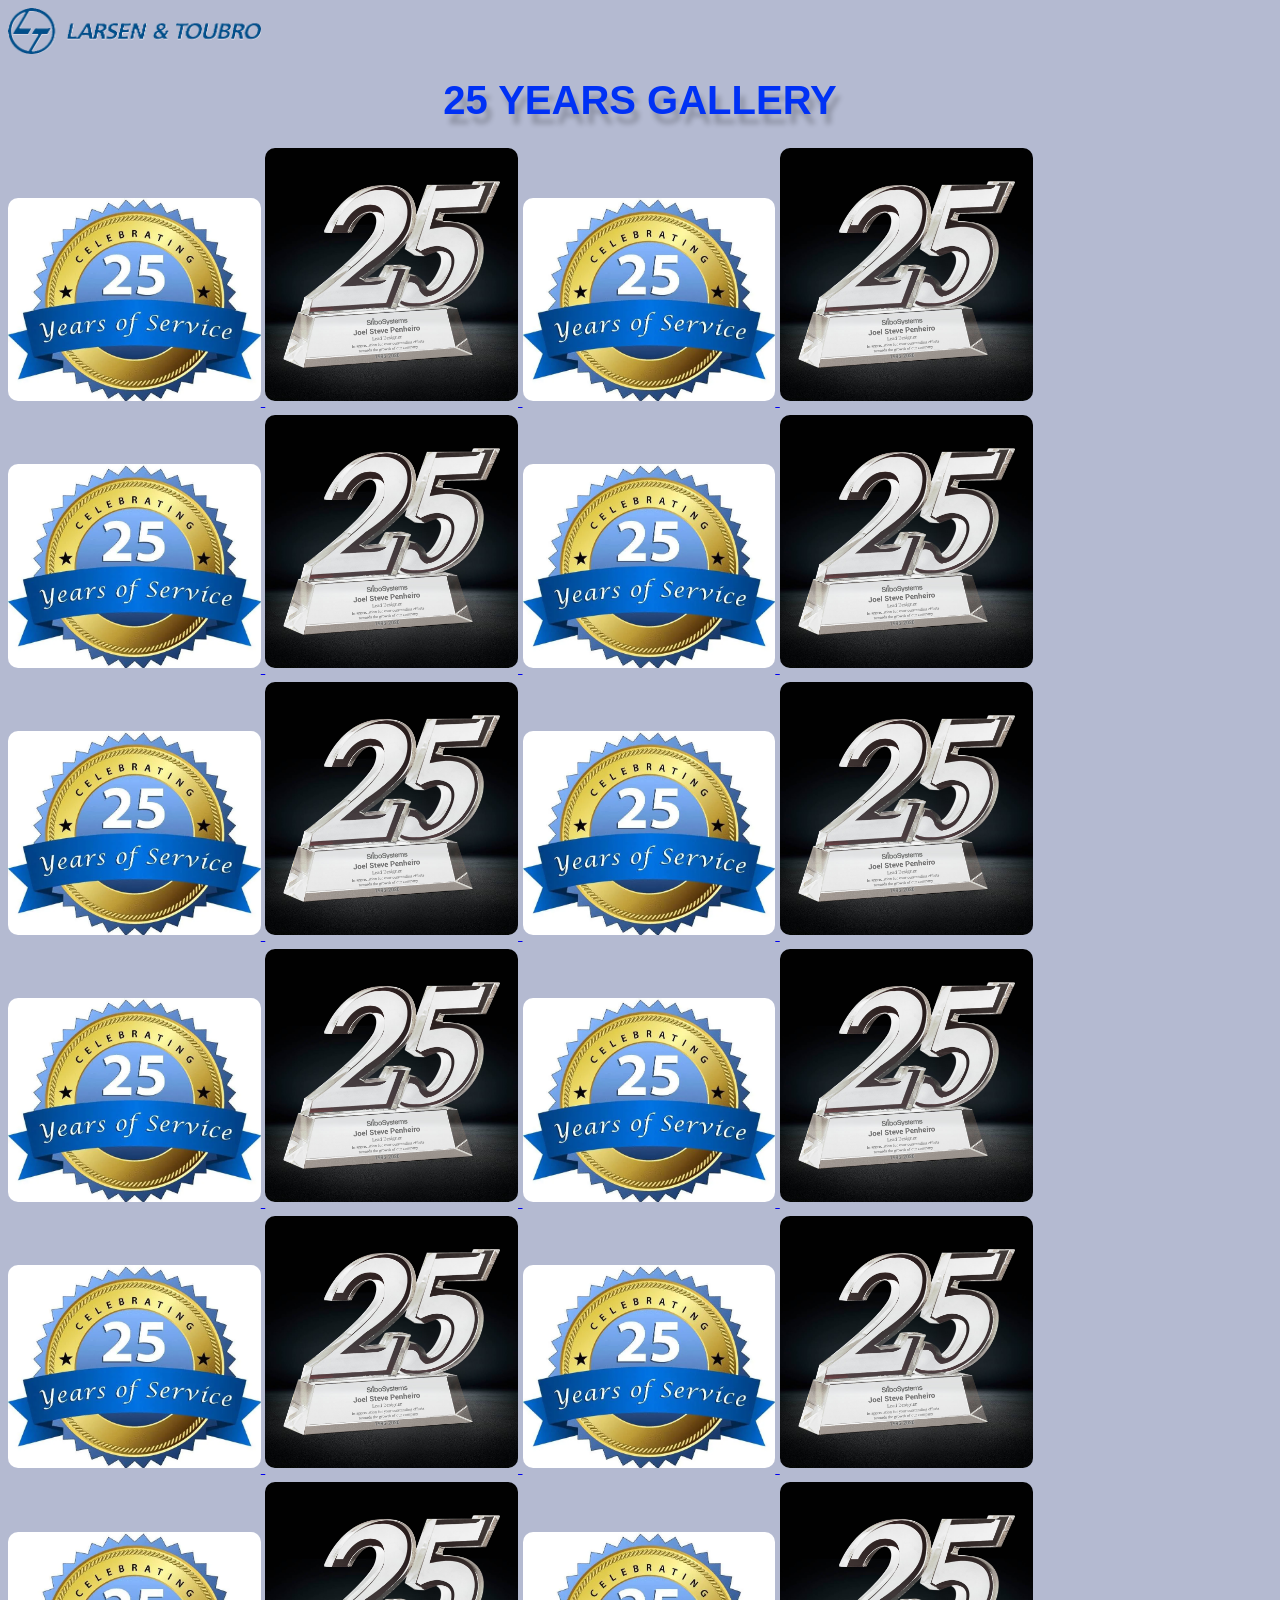
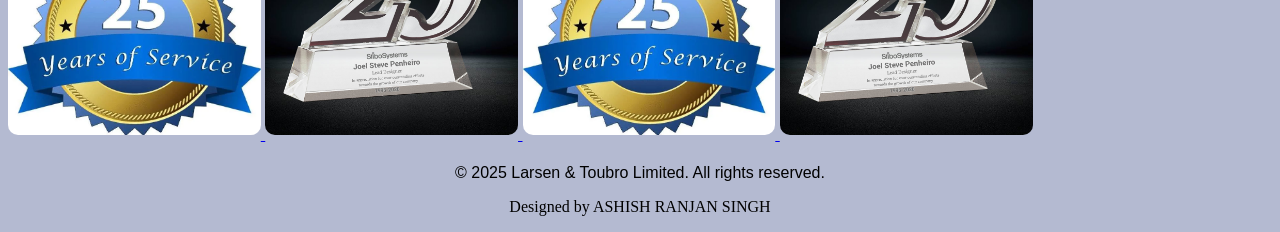
==== 25yrs.html @ c95ac017 "first commit" ====
<!DOCTYPE html>
<html lang="en">

<head>
    <meta charset="UTF-8">
    <meta name="viewport" content="width=device-width, initial-scale=1.0">
    <link rel="shortcut icon" href="L&T.png" type="image/x-icon">
    <link rel="stylesheet" href="25yrstyle.css">
    <title>25 Years Celebration</title>
</head>

<body>
    <div class="container">
        <img src="download (7).png" alt="Larsen & Toubro Logo" style="margin: 0 auto;">
        <center>
            <h1>25 Years Gallery</h1>
        </center>
    </div>
    <div class="img-container">
        <a href="25yrs service tag.webp" target="_blank">
            <img src="25yrs service tag.webp" alt="" width="20%">
        </a>
        <a href="crystal-25-years-of-service-award.jpg" target="_blank">
            <img src="crystal-25-years-of-service-award.jpg" alt="" width="20%">
        </a>
        <a href="25yrs service tag.webp" target="_blank">
            <img src="25yrs service tag.webp" alt="" width="20%">
        </a>
        <a href="crystal-25-years-of-service-award.jpg" target="_blank">
            <img src="crystal-25-years-of-service-award.jpg" alt="" width="20%">
        </a>
        <a href="25yrs service tag.webp" target="_blank">
            <img src="25yrs service tag.webp" alt="" width="20%">
        </a>
        <a href="crystal-25-years-of-service-award.jpg" target="_blank">
            <img src="crystal-25-years-of-service-award.jpg" alt="" width="20%">
        </a>
        <a href="25yrs service tag.webp" target="_blank">
            <img src="25yrs service tag.webp" alt="" width="20%">
        </a>
        <a href="crystal-25-years-of-service-award.jpg" target="_blank">
            <img src="crystal-25-years-of-service-award.jpg" alt="" width="20%">
        </a>
        <a href="25yrs service tag.webp" target="_blank">
            <img src="25yrs service tag.webp" alt="" width="20%">
        </a>
        <a href="crystal-25-years-of-service-award.jpg" target="_blank">
            <img src="crystal-25-years-of-service-award.jpg" alt="" width="20%">
        </a>
        <a href="25yrs service tag.webp" target="_blank">
            <img src="25yrs service tag.webp" alt="" width="20%">
        </a>
        <a href="crystal-25-years-of-service-award.jpg" target="_blank">
            <img src="crystal-25-years-of-service-award.jpg" alt="" width="20%">
        </a>
        <a href="25yrs service tag.webp" target="_blank">
            <img src="25yrs service tag.webp" alt="" width="20%">
        </a>
        <a href="crystal-25-years-of-service-award.jpg" target="_blank">
            <img src="crystal-25-years-of-service-award.jpg" alt="" width="20%">
        </a>
        <a href="25yrs service tag.webp" target="_blank">
            <img src="25yrs service tag.webp" alt="" width="20%">
        </a>
        <a href="crystal-25-years-of-service-award.jpg" target="_blank">
            <img src="crystal-25-years-of-service-award.jpg" alt="" width="20%">
        </a>
        <a href="25yrs service tag.webp" target="_blank">
            <img src="25yrs service tag.webp" alt="" width="20%">
        </a>
        <a href="crystal-25-years-of-service-award.jpg" target="_blank">
            <img src="crystal-25-years-of-service-award.jpg" alt="" width="20%">
        </a>
        <a href="25yrs service tag.webp" target="_blank">
            <img src="25yrs service tag.webp" alt="" width="20%">
        </a>
        <a href="crystal-25-years-of-service-award.jpg" target="_blank">
            <img src="crystal-25-years-of-service-award.jpg" alt="" width="20%">
        </a>
        <a href="25yrs service tag.webp" target="_blank">
            <img src="25yrs service tag.webp" alt="" width="20%">
        </a>
        <a href="crystal-25-years-of-service-award.jpg" target="_blank">
            <img src="crystal-25-years-of-service-award.jpg" alt="" width="20%">
        </a>
        <a href="25yrs service tag.webp" target="_blank">
            <img src="25yrs service tag.webp" alt="" width="20%">
        </a>
        <a href="crystal-25-years-of-service-award.jpg" target="_blank">
            <img src="crystal-25-years-of-service-award.jpg" alt="" width="20%">
        </a>


    </div>

    <div class="footer" style="text-align: center; margin-top: 20px;">
        <p>&copy; 2025 Larsen & Toubro Limited. All rights reserved.</p>
        <p style="font-family: cursive;">Designed by ASHISH RANJAN SINGH</p>
    </div>

</body>

</html>
---- 25yrstyle.css ----
h1 {
    text-align: center;
    color: rgb(0, 49, 245);
    font-family: 'Gill Sans', 'Gill Sans MT', Calibri, 'Trebuchet MS', sans-serif;
    text-transform: uppercase;
    font-size: 2.5em;
    margin-top: 20px;
    margin-bottom: 20px;
    text-shadow: 5px 10px 5px rgba(0, 0, 0, 0.2);

}

img {
    margin: 5px auto;
    object-fit: cover;
    height: auto;
    width: 20%;
    border-radius: 10px;
    transition: transform 0.3s ease;
}

body {
    background-color: #b4bad1;
    font-family: Arial, sans-serif;
}
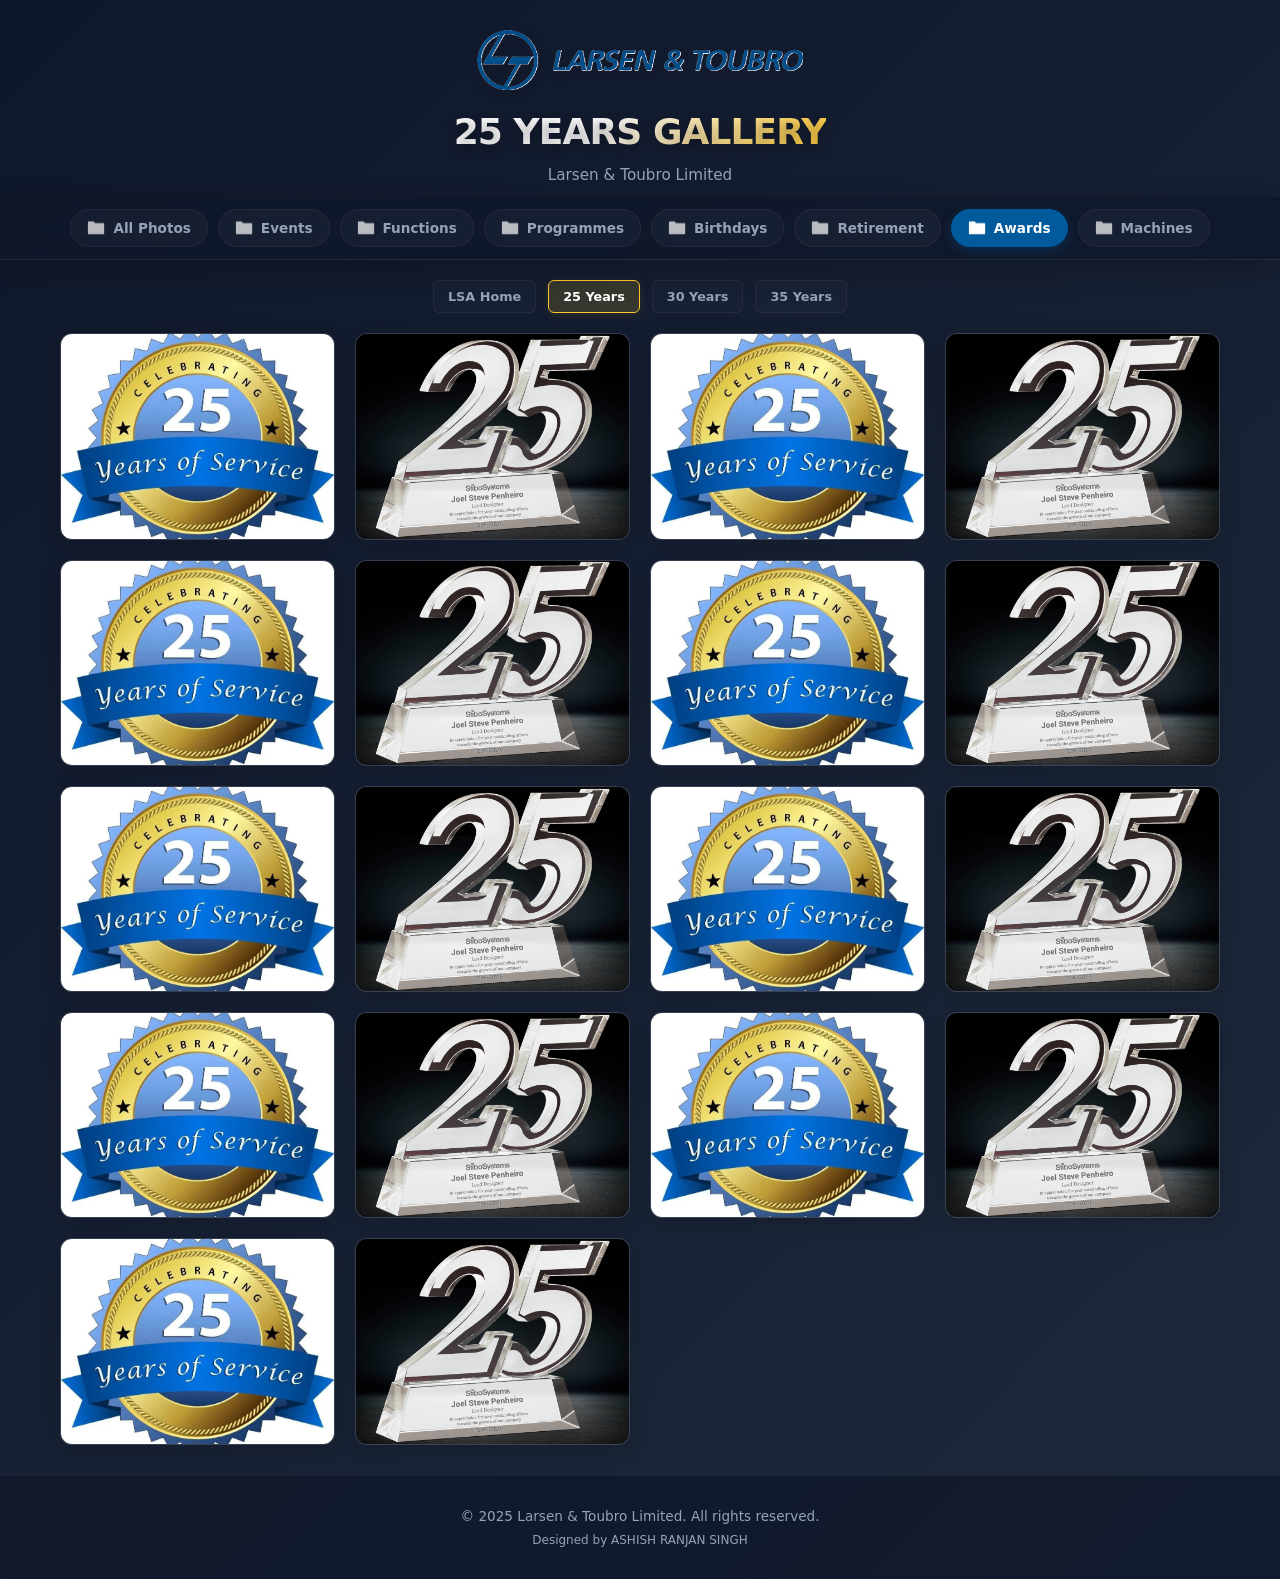
==== commit 22f0043d: "New Designs Added" ====
--- a/25yrs.html
+++ b/25yrs.html
@@ -4,100 +4,131 @@
 <head>
     <meta charset="UTF-8">
     <meta name="viewport" content="width=device-width, initial-scale=1.0">
+    <title>25 Years Celebration - L&T Photo Gallery</title>
     <link rel="shortcut icon" href="L&T.png" type="image/x-icon">
-    <link rel="stylesheet" href="25yrstyle.css">
-    <title>25 Years Celebration</title>
+    <link rel="preconnect" href="https://fonts.googleapis.com">
+    <link rel="preconnect" href="https://fonts.gstatic.com" crossorigin>
+    <link href="https://fonts.googleapis.com/css2?family=Plus+Jakarta+Sans:wght@300..800&display=swap" rel="stylesheet">
+    <link rel="stylesheet" href="style.css">
+    <script src="gallery.js" defer></script>
 </head>
 
 <body>
     <div class="container">
-        <img src="download (7).png" alt="Larsen & Toubro Logo" style="margin: 0 auto;">
-        <center>
+        <img src="download (7).png" alt="Larsen & Toubro Logo">
+        <div class="gallery-title">
             <h1>25 Years Gallery</h1>
-        </center>
-    </div>
-    <div class="img-container">
-        <a href="25yrs service tag.webp" target="_blank">
-            <img src="25yrs service tag.webp" alt="" width="20%">
-        </a>
-        <a href="crystal-25-years-of-service-award.jpg" target="_blank">
-            <img src="crystal-25-years-of-service-award.jpg" alt="" width="20%">
-        </a>
-        <a href="25yrs service tag.webp" target="_blank">
-            <img src="25yrs service tag.webp" alt="" width="20%">
-        </a>
-        <a href="crystal-25-years-of-service-award.jpg" target="_blank">
-            <img src="crystal-25-years-of-service-award.jpg" alt="" width="20%">
-        </a>
-        <a href="25yrs service tag.webp" target="_blank">
-            <img src="25yrs service tag.webp" alt="" width="20%">
-        </a>
-        <a href="crystal-25-years-of-service-award.jpg" target="_blank">
-            <img src="crystal-25-years-of-service-award.jpg" alt="" width="20%">
-        </a>
-        <a href="25yrs service tag.webp" target="_blank">
-            <img src="25yrs service tag.webp" alt="" width="20%">
-        </a>
-        <a href="crystal-25-years-of-service-award.jpg" target="_blank">
-            <img src="crystal-25-years-of-service-award.jpg" alt="" width="20%">
-        </a>
-        <a href="25yrs service tag.webp" target="_blank">
-            <img src="25yrs service tag.webp" alt="" width="20%">
-        </a>
-        <a href="crystal-25-years-of-service-award.jpg" target="_blank">
-            <img src="crystal-25-years-of-service-award.jpg" alt="" width="20%">
-        </a>
-        <a href="25yrs service tag.webp" target="_blank">
-            <img src="25yrs service tag.webp" alt="" width="20%">
-        </a>
-        <a href="crystal-25-years-of-service-award.jpg" target="_blank">
-            <img src="crystal-25-years-of-service-award.jpg" alt="" width="20%">
-        </a>
-        <a href="25yrs service tag.webp" target="_blank">
-            <img src="25yrs service tag.webp" alt="" width="20%">
-        </a>
-        <a href="crystal-25-years-of-service-award.jpg" target="_blank">
-            <img src="crystal-25-years-of-service-award.jpg" alt="" width="20%">
-        </a>
-        <a href="25yrs service tag.webp" target="_blank">
-            <img src="25yrs service tag.webp" alt="" width="20%">
-        </a>
-        <a href="crystal-25-years-of-service-award.jpg" target="_blank">
-            <img src="crystal-25-years-of-service-award.jpg" alt="" width="20%">
-        </a>
-        <a href="25yrs service tag.webp" target="_blank">
-            <img src="25yrs service tag.webp" alt="" width="20%">
-        </a>
-        <a href="crystal-25-years-of-service-award.jpg" target="_blank">
-            <img src="crystal-25-years-of-service-award.jpg" alt="" width="20%">
-        </a>
-        <a href="25yrs service tag.webp" target="_blank">
-            <img src="25yrs service tag.webp" alt="" width="20%">
-        </a>
-        <a href="crystal-25-years-of-service-award.jpg" target="_blank">
-            <img src="crystal-25-years-of-service-award.jpg" alt="" width="20%">
-        </a>
-        <a href="25yrs service tag.webp" target="_blank">
-            <img src="25yrs service tag.webp" alt="" width="20%">
-        </a>
-        <a href="crystal-25-years-of-service-award.jpg" target="_blank">
-            <img src="crystal-25-years-of-service-award.jpg" alt="" width="20%">
-        </a>
-        <a href="25yrs service tag.webp" target="_blank">
-            <img src="25yrs service tag.webp" alt="" width="20%">
-        </a>
-        <a href="crystal-25-years-of-service-award.jpg" target="_blank">
-            <img src="crystal-25-years-of-service-award.jpg" alt="" width="20%">
-        </a>
-
-
+            <p>Larsen & Toubro Limited</p>
+        </div>
     </div>
 
-    <div class="footer" style="text-align: center; margin-top: 20px;">
-        <p>&copy; 2025 Larsen & Toubro Limited. All rights reserved.</p>
-        <p style="font-family: cursive;">Designed by ASHISH RANJAN SINGH</p>
+    <!-- Main Navigation -->
+    <div id="cont-header">
+        <div id="header-items">
+            <a href="index.html">
+                <img src="icons8-folder-80.png" alt="All Photos">
+                <span>All Photos</span>
+            </a>
+            <a href="event.html">
+                <img src="icons8-folder-80.png" alt="Events">
+                <span>Events</span>
+            </a>
+            <a href="functions.html">
+                <img src="icons8-folder-80.png" alt="Functions">
+                <span>Functions</span>
+            </a>
+            <a href="programmes.html">
+                <img src="icons8-folder-80.png" alt="Programmes">
+                <span>Programmes</span>
+            </a>
+            <a href="birthdays.html">
+                <img src="icons8-folder-80.png" alt="Birthdays">
+                <span>Birthdays</span>
+            </a>
+            <a href="retirement.html">
+                <img src="icons8-folder-80.png" alt="Retirement">
+                <span>Retirement</span>
+            </a>
+            <a href="awards.html">
+                <img src="icons8-folder-80.png" alt="Awards">
+                <span>Awards</span>
+            </a>
+            <a href="machines.html">
+                <img src="icons8-folder-80.png" alt="Machines">
+                <span>Machines</span>
+            </a>
+        </div>
     </div>
 
+    <!-- Sub Navigation for Long Service Awards -->
+    <div class="sub-nav">
+        <a href="lsa.html">LSA Home</a>
+        <a href="25yrs.html">25 Years</a>
+        <a href="30yrs.html">30 Years</a>
+        <a href="35yrs.html">35 Years</a>
+    </div>
+
+    <div class="img-container">
+        <a href="25yrs service tag.webp">
+            <img src="25yrs service tag.webp" alt="25 Years Service Tag">
+        </a>
+        <a href="crystal-25-years-of-service-award.jpg">
+            <img src="crystal-25-years-of-service-award.jpg" alt="Crystal 25 Years Service Award">
+        </a>
+        <a href="25yrs service tag.webp">
+            <img src="25yrs service tag.webp" alt="25 Years Service Tag Image 2">
+        </a>
+        <a href="crystal-25-years-of-service-award.jpg">
+            <img src="crystal-25-years-of-service-award.jpg" alt="Crystal 25 Years Service Award Image 2">
+        </a>
+        <a href="25yrs service tag.webp">
+            <img src="25yrs service tag.webp" alt="25 Years Service Tag Image 3">
+        </a>
+        <a href="crystal-25-years-of-service-award.jpg">
+            <img src="crystal-25-years-of-service-award.jpg" alt="Crystal 25 Years Service Award Image 3">
+        </a>
+        <a href="25yrs service tag.webp">
+            <img src="25yrs service tag.webp" alt="25 Years Service Tag Image 4">
+        </a>
+        <a href="crystal-25-years-of-service-award.jpg">
+            <img src="crystal-25-years-of-service-award.jpg" alt="Crystal 25 Years Service Award Image 4">
+        </a>
+        <a href="25yrs service tag.webp">
+            <img src="25yrs service tag.webp" alt="25 Years Service Tag Image 5">
+        </a>
+        <a href="crystal-25-years-of-service-award.jpg">
+            <img src="crystal-25-years-of-service-award.jpg" alt="Crystal 25 Years Service Award Image 5">
+        </a>
+        <a href="25yrs service tag.webp">
+            <img src="25yrs service tag.webp" alt="25 Years Service Tag Image 6">
+        </a>
+        <a href="crystal-25-years-of-service-award.jpg">
+            <img src="crystal-25-years-of-service-award.jpg" alt="Crystal 25 Years Service Award Image 6">
+        </a>
+        <a href="25yrs service tag.webp">
+            <img src="25yrs service tag.webp" alt="25 Years Service Tag Image 7">
+        </a>
+        <a href="crystal-25-years-of-service-award.jpg">
+            <img src="crystal-25-years-of-service-award.jpg" alt="Crystal 25 Years Service Award Image 7">
+        </a>
+        <a href="25yrs service tag.webp">
+            <img src="25yrs service tag.webp" alt="25 Years Service Tag Image 8">
+        </a>
+        <a href="crystal-25-years-of-service-award.jpg">
+            <img src="crystal-25-years-of-service-award.jpg" alt="Crystal 25 Years Service Award Image 8">
+        </a>
+        <a href="25yrs service tag.webp">
+            <img src="25yrs service tag.webp" alt="25 Years Service Tag Image 9">
+        </a>
+        <a href="crystal-25-years-of-service-award.jpg">
+            <img src="crystal-25-years-of-service-award.jpg" alt="Crystal 25 Years Service Award Image 9">
+        </a>
+    </div>
+
+    <div class="footer">
+        <p>&copy; 2025 Larsen & Toubro Limited. All rights reserved.</p>
+        <p>Designed by ASHISH RANJAN SINGH</p>
+    </div>
 </body>
 
 </html>
--- a/style.css
+++ b/style.css
@@ -0,0 +1,444 @@
+/* 
+   Larsen & Toubro Photo Gallery - Premium Stylesheet
+   Designed by: Antigravity AI
+*/
+
+:root {
+    --primary-blue: #005a9c;
+    --primary-amber: #ffc72c;
+    --primary-dark-blue: #003366;
+    --bg-gradient: linear-gradient(135deg, #0f172a 0%, #1e293b 100%);
+    --card-bg: rgba(255, 255, 255, 0.05);
+    --card-border: rgba(255, 255, 255, 0.1);
+    --card-hover-border: rgba(255, 255, 255, 0.25);
+    --text-primary: #f8fafc;
+    --text-secondary: #94a3b8;
+    --font-sans: system-ui, -apple-system, BlinkMacSystemFont, "Segoe UI", Roboto, Helvetica, Arial, sans-serif;
+    --transition-smooth: all 0.3s cubic-bezier(0.4, 0, 0.2, 1);
+}
+
+* {
+    margin: 0;
+    padding: 0;
+    box-sizing: border-box;
+}
+
+body {
+    background: var(--bg-gradient);
+    color: var(--text-primary);
+    font-family: var(--font-sans);
+    min-height: 100vh;
+    display: flex;
+    flex-direction: column;
+    overflow-x: hidden;
+    line-height: 1.5;
+}
+
+/* Header & Title Container */
+.container {
+    max-width: 1200px;
+    margin: 0 auto;
+    padding: 30px 20px 10px;
+    display: flex;
+    flex-direction: column;
+    align-items: center;
+    gap: 15px;
+    text-align: center;
+}
+
+.container img {
+    max-height: 60px;
+    width: auto;
+    border-radius: 0;
+    transition: none;
+    filter: drop-shadow(0 4px 6px rgba(0, 0, 0, 0.1));
+}
+
+.gallery-title h1 {
+    font-size: 2.25rem;
+    font-weight: 800;
+    letter-spacing: -0.025em;
+    background: linear-gradient(135deg, #ffffff 40%, var(--primary-amber) 100%);
+    -webkit-background-clip: text;
+    -webkit-text-fill-color: transparent;
+    text-transform: uppercase;
+    margin-bottom: 5px;
+    text-shadow: 0 4px 12px rgba(0, 0, 0, 0.3);
+}
+
+.gallery-title p {
+    color: var(--text-secondary);
+    font-size: 0.95rem;
+    font-weight: 500;
+}
+
+/* Sticky Premium Navigation */
+#cont-header {
+    position: sticky;
+    top: 0;
+    z-index: 100;
+    background: rgba(15, 23, 42, 0.75);
+    backdrop-filter: blur(12px);
+    -webkit-backdrop-filter: blur(12px);
+    border-bottom: 1px solid rgba(255, 255, 255, 0.08);
+    width: 100%;
+    box-shadow: 0 10px 30px rgba(0, 0, 0, 0.2);
+}
+
+#header-items {
+    display: flex;
+    justify-content: center;
+    align-items: center;
+    gap: 10px;
+    max-width: 1200px;
+    margin: 0 auto;
+    padding: 12px 20px;
+    overflow-x: auto;
+    scrollbar-width: none; /* Hide standard Firefox scrollbar */
+    -ms-overflow-style: none; /* Hide IE scrollbar */
+}
+
+#header-items::-webkit-scrollbar {
+    display: none; /* Hide Chrome/Safari scrollbar */
+}
+
+#header-items a {
+    display: flex;
+    align-items: center;
+    gap: 8px;
+    text-decoration: none;
+    color: var(--text-secondary);
+    font-size: 0.85rem;
+    font-weight: 600;
+    padding: 8px 16px;
+    border-radius: 9999px;
+    background: rgba(255, 255, 255, 0.03);
+    border: 1px solid rgba(255, 255, 255, 0.05);
+    white-space: nowrap;
+    transition: var(--transition-smooth);
+}
+
+#header-items a img {
+    height: 18px;
+    width: 18px;
+    margin: 0;
+    border-radius: 0;
+    opacity: 0.7;
+    filter: brightness(0) invert(1); /* Render folder icon in clean white */
+    transition: var(--transition-smooth);
+}
+
+#header-items a:hover {
+    color: var(--text-primary);
+    background: rgba(255, 255, 255, 0.08);
+    border-color: var(--card-hover-border);
+}
+
+#header-items a:hover img {
+    opacity: 1;
+    transform: scale(1.1);
+}
+
+/* Active Nav State */
+#header-items a.active {
+    background: var(--primary-blue);
+    color: #ffffff;
+    border-color: var(--primary-blue);
+    box-shadow: 0 4px 12px rgba(0, 90, 156, 0.3);
+}
+
+#header-items a.active img {
+    opacity: 1;
+    filter: brightness(0) invert(1);
+}
+
+/* Sub Navigation for Long Service Awards etc. */
+.sub-nav {
+    display: flex;
+    justify-content: center;
+    gap: 12px;
+    margin: 20px auto -10px;
+    max-width: 1200px;
+    padding: 0 20px;
+    width: 100%;
+    flex-wrap: wrap;
+}
+
+.sub-nav a {
+    text-decoration: none;
+    color: var(--text-secondary);
+    font-size: 0.8rem;
+    font-weight: 600;
+    padding: 6px 14px;
+    border-radius: 6px;
+    background: rgba(255, 255, 255, 0.02);
+    border: 1px solid rgba(255, 255, 255, 0.05);
+    transition: var(--transition-smooth);
+}
+
+.sub-nav a:hover {
+    color: var(--text-primary);
+    background: rgba(255, 255, 255, 0.08);
+    border-color: var(--card-hover-border);
+}
+
+.sub-nav a.active {
+    color: #ffffff;
+    background: rgba(255, 199, 44, 0.15);
+    border-color: var(--primary-amber);
+    box-shadow: 0 2px 8px rgba(255, 199, 44, 0.1);
+}
+
+/* Photo Gallery Grid */
+.img-container {
+    max-width: 1200px;
+    width: 100%;
+    margin: 30px auto;
+    padding: 0 20px;
+    display: grid;
+    grid-template-columns: repeat(auto-fill, minmax(260px, 1fr));
+    gap: 20px;
+    flex-grow: 1;
+}
+
+.img-container a {
+    display: block;
+    position: relative;
+    border-radius: 12px;
+    overflow: hidden;
+    background: var(--card-bg);
+    border: 1px solid var(--card-border);
+    aspect-ratio: 4 / 3;
+    box-shadow: 0 4px 20px rgba(0, 0, 0, 0.15);
+    transition: var(--transition-smooth);
+}
+
+.img-container a img {
+    width: 100%;
+    height: 100%;
+    object-fit: cover;
+    display: block;
+    margin: 0;
+    border-radius: 0;
+    transition: transform 0.5s cubic-bezier(0.4, 0, 0.2, 1);
+}
+
+/* Hover States on Gallery Cards */
+.img-container a:hover {
+    transform: translateY(-5px);
+    border-color: var(--card-hover-border);
+    box-shadow: 0 12px 30px rgba(0, 0, 0, 0.35);
+}
+
+.img-container a:hover img {
+    transform: scale(1.08);
+    filter: brightness(1.05);
+}
+
+/* Grid Card Info Overlay */
+.card-info {
+    position: absolute;
+    bottom: 0;
+    left: 0;
+    right: 0;
+    background: linear-gradient(to top, rgba(15, 23, 42, 0.9) 0%, rgba(15, 23, 42, 0.3) 70%, transparent 100%);
+    padding: 35px 16px 16px;
+    transition: var(--transition-smooth);
+    pointer-events: none;
+    display: flex;
+    flex-direction: column;
+    gap: 2px;
+    z-index: 2;
+}
+
+.card-info h3 {
+    font-size: 0.95rem;
+    color: var(--text-primary);
+    font-weight: 700;
+    margin: 0;
+    text-shadow: 0 1px 2px rgba(0, 0, 0, 0.6);
+}
+
+.card-info p {
+    font-size: 0.7rem;
+    color: var(--primary-amber);
+    font-weight: 600;
+    margin: 0;
+    text-transform: uppercase;
+    letter-spacing: 0.05em;
+    text-shadow: 0 1px 2px rgba(0, 0, 0, 0.6);
+}
+
+.img-container a:hover .card-info {
+    background: linear-gradient(to top, rgba(0, 90, 156, 0.95) 0%, rgba(0, 90, 156, 0.4) 70%, transparent 100%);
+}
+
+.img-container a.hidden-card {
+    display: none !important;
+}
+
+/* Footer Section */
+.footer {
+    width: 100%;
+    padding: 30px 20px;
+    border-top: 1px solid rgba(255, 255, 255, 0.05);
+    background: rgba(15, 23, 42, 0.8);
+    text-align: center;
+    margin-top: auto;
+}
+
+.footer p {
+    color: var(--text-secondary);
+    font-size: 0.85rem;
+    margin-bottom: 5px;
+}
+
+.footer p:last-child {
+    margin-bottom: 0;
+    font-size: 0.75rem;
+}
+
+/* Premium Lightbox Modal Styling */
+.lightbox {
+    position: fixed;
+    top: 0;
+    left: 0;
+    width: 100%;
+    height: 100%;
+    background: rgba(15, 23, 42, 0.95);
+    backdrop-filter: blur(8px);
+    -webkit-backdrop-filter: blur(8px);
+    display: flex;
+    align-items: center;
+    justify-content: center;
+    z-index: 1000;
+    opacity: 0;
+    transition: opacity 0.3s ease;
+    pointer-events: none;
+}
+
+.lightbox.active {
+    opacity: 1;
+    pointer-events: auto;
+}
+
+.lightbox-content {
+    position: relative;
+    max-width: 90%;
+    max-height: 85vh;
+    display: flex;
+    flex-direction: column;
+    align-items: center;
+    gap: 15px;
+}
+
+.lightbox-img {
+    max-width: 100%;
+    max-height: 80vh;
+    object-fit: contain;
+    border-radius: 8px;
+    box-shadow: 0 25px 50px -12px rgba(0, 0, 0, 0.5);
+    border: 1px solid rgba(255, 255, 255, 0.1);
+    transform: scale(0.95);
+    transition: transform 0.3s cubic-bezier(0.34, 1.56, 0.64, 1);
+}
+
+.lightbox.active .lightbox-img {
+    transform: scale(1);
+}
+
+/* Control Buttons */
+.lightbox-btn {
+    position: absolute;
+    background: rgba(255, 255, 255, 0.08);
+    color: var(--text-primary);
+    border: 1px solid rgba(255, 255, 255, 0.1);
+    width: 48px;
+    height: 48px;
+    border-radius: 50%;
+    cursor: pointer;
+    display: flex;
+    align-items: center;
+    justify-content: center;
+    font-size: 1.25rem;
+    transition: var(--transition-smooth);
+    user-select: none;
+}
+
+.lightbox-btn:hover {
+    background: rgba(255, 255, 255, 0.2);
+    border-color: rgba(255, 255, 255, 0.3);
+    transform: scale(1.05);
+}
+
+.lightbox-btn:active {
+    transform: scale(0.95);
+}
+
+.lightbox-close {
+    top: -60px;
+    right: 0;
+}
+
+.lightbox-prev {
+    left: -80px;
+    top: 50%;
+    transform: translateY(-50%);
+}
+
+.lightbox-next {
+    right: -80px;
+    top: 50%;
+    transform: translateY(-50%);
+}
+
+/* Responsive adjustments for lightbox buttons */
+@media (max-width: 900px) {
+    .lightbox-prev {
+        left: 10px;
+        background: rgba(15, 23, 42, 0.6);
+    }
+    
+    .lightbox-next {
+        right: 10px;
+        background: rgba(15, 23, 42, 0.6);
+    }
+    
+    .lightbox-close {
+        top: 10px;
+        right: 10px;
+        background: rgba(15, 23, 42, 0.6);
+    }
+}
+
+/* Mobile Responsive Adjustments */
+@media (max-width: 600px) {
+    .container {
+        padding-top: 20px;
+    }
+    
+    .gallery-title h1 {
+        font-size: 1.75rem;
+    }
+    
+    #header-items {
+        justify-content: flex-start;
+        padding: 10px;
+    }
+    
+    #header-items a {
+        padding: 6px 12px;
+        font-size: 0.8rem;
+    }
+    
+    .img-container {
+        grid-template-columns: repeat(auto-fill, minmax(180px, 1fr));
+        gap: 12px;
+        padding: 0 12px;
+    }
+    
+    .lightbox-btn {
+        width: 40px;
+        height: 40px;
+    }
+}
